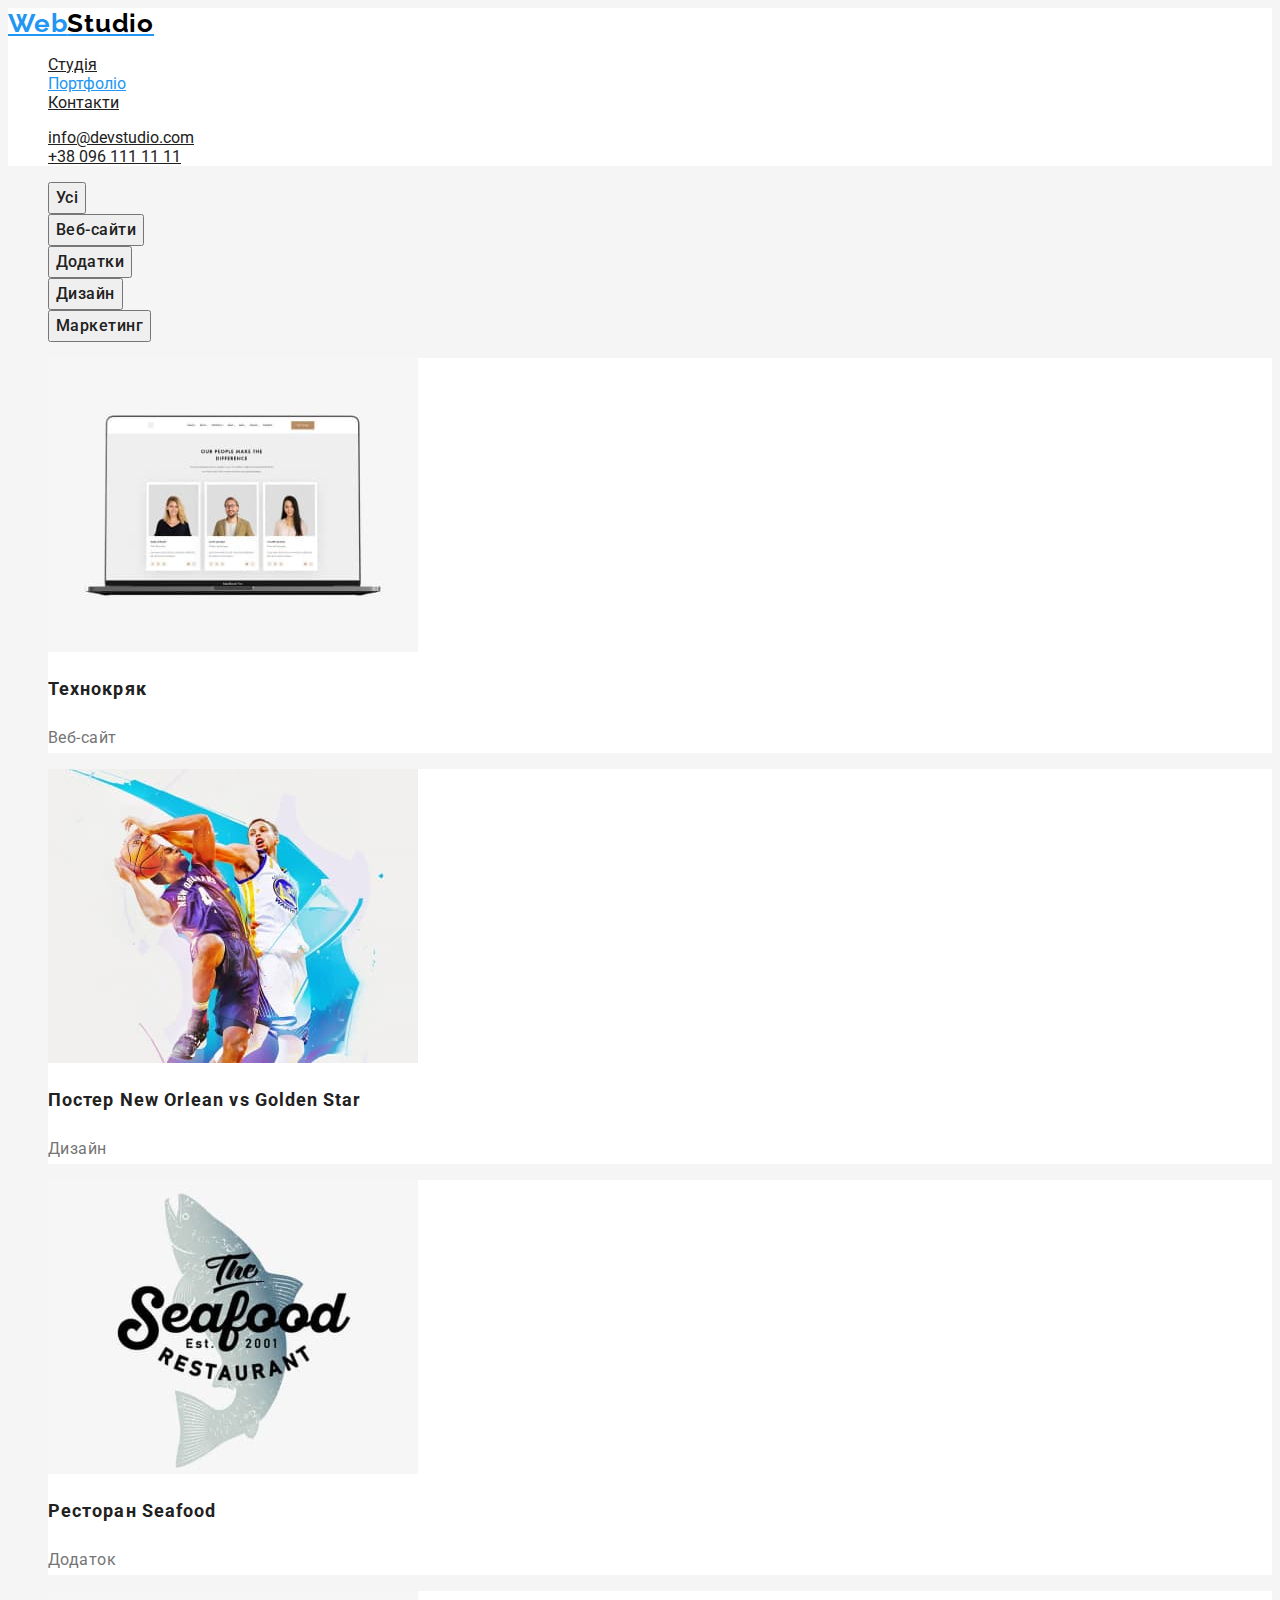
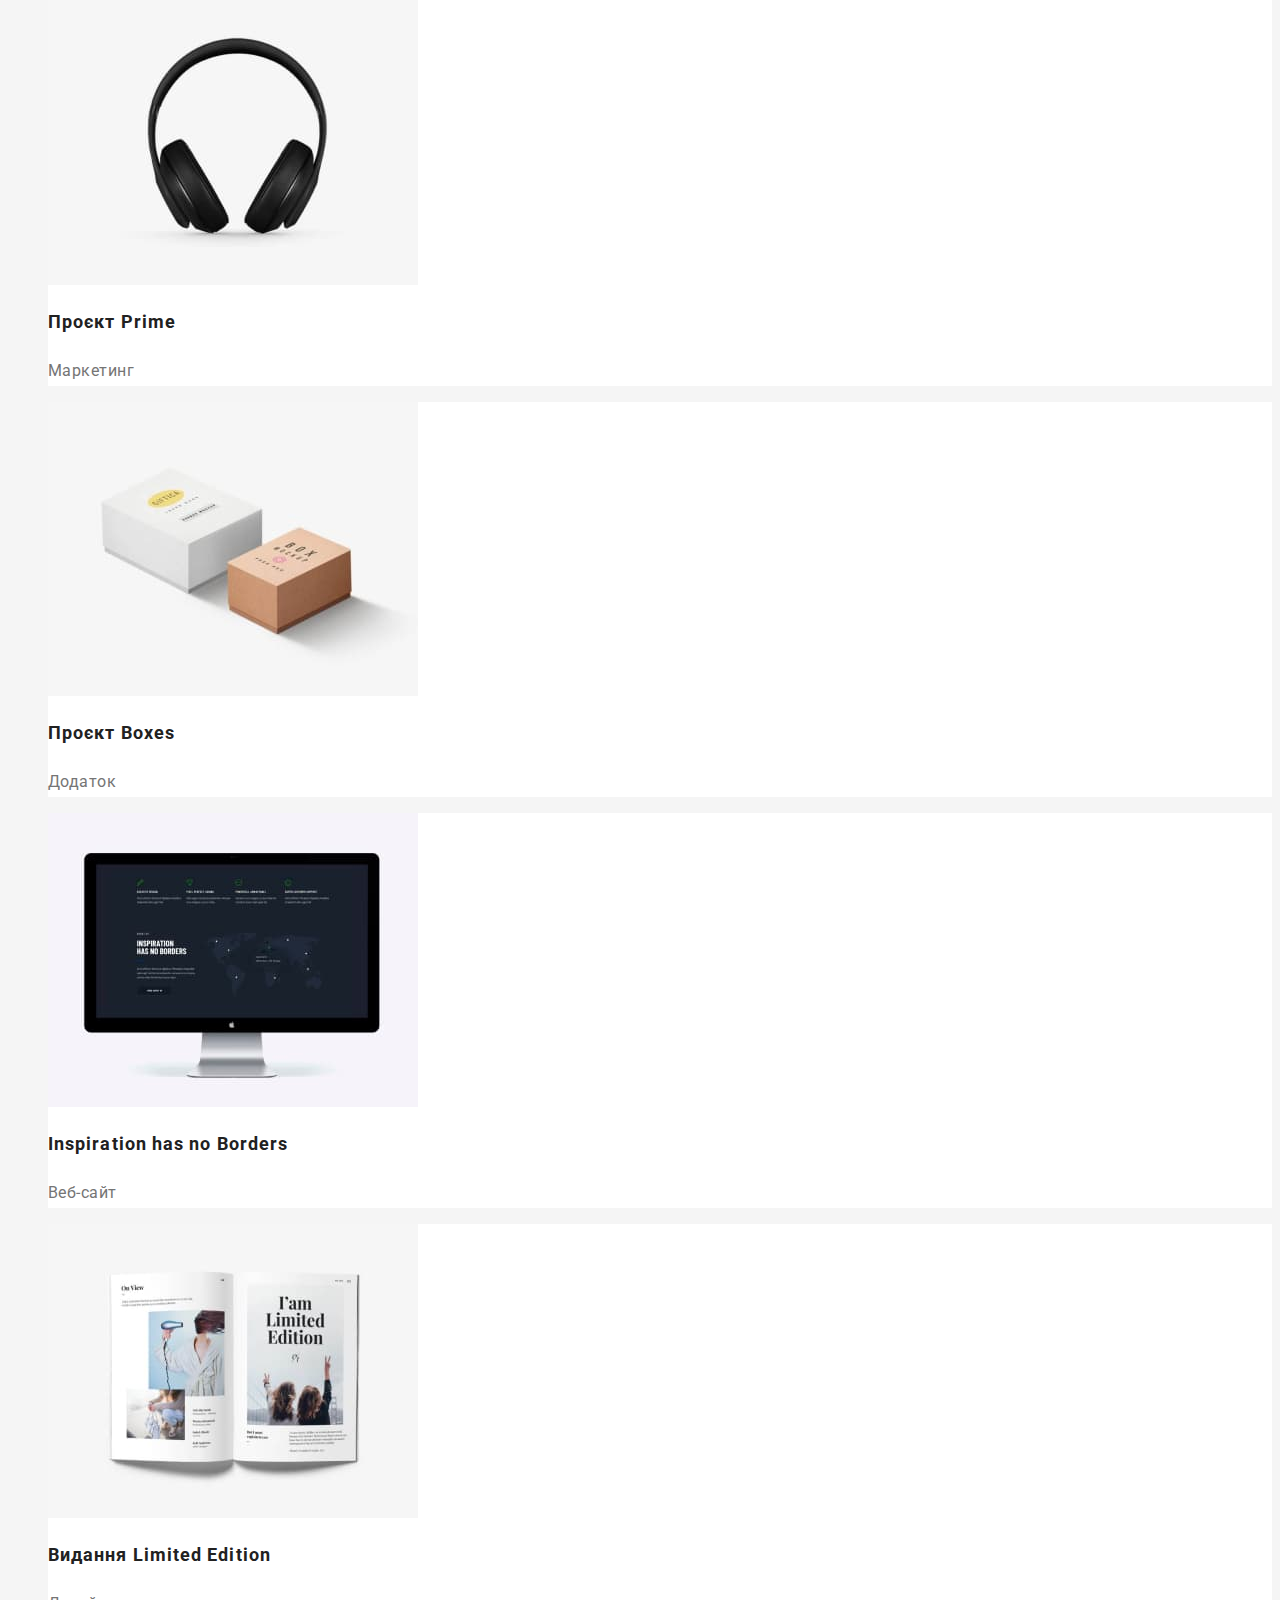
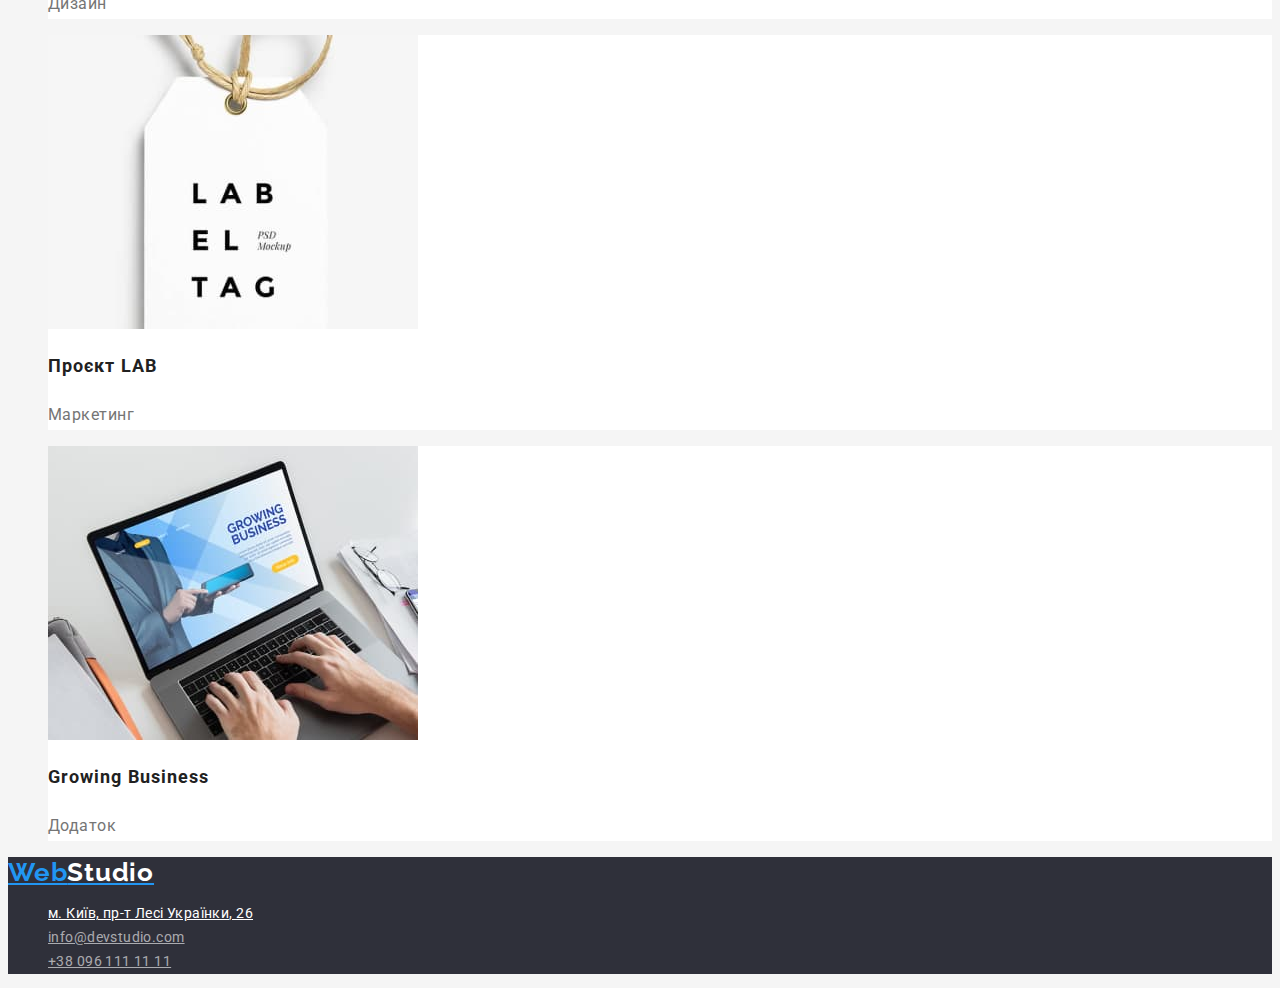
==== portfolio.html @ 9c03d6b7 "Портфоліо, css" ====
<!DOCTYPE html>
<html lang="uk">
  <head>
    <meta charset="UTF-8" />
    <meta http-equiv="X-UA-Compatible" content="IE=edge" />
    <meta name="viewport" content="width=device-width, initial-scale=1.0" />
    <title>Портфоліо</title>
    <link rel="preconnect" href="https://fonts.googleapis.com" />
    <link rel="preconnect" href="https://fonts.gstatic.com" crossorigin />
    <link
      href="https://fonts.googleapis.com/css2?family=Raleway:wght@700&family=Roboto:wght@400;500;700;900&display=swap"
      rel="stylesheet"
    />
    <link rel="stylesheet" href="./css/styles.css" />
  </head>
  <body>
    <header class="header">
      <nav>
        <a href="./index.html" class="logo"
          >Web<span class="header-logo">Studio</span>
        </a>
        <ul class="site-nav list">
          <li><a href="./index.html" class="link">Студія</a></li>
          <li><a href="./portfolio.html" class="link current">Портфоліо</a></li>
          <li><a href="#" class="link">Контакти</a></li>
        </ul>
      </nav>
      <ul class="site-nav list">
        <li>
          <a href="mailto:info@devstudio.com" class="link"
            >info@devstudio.com</a
          >
        </li>
        <li>
          <a href="tel:+380961111111" class="link">+38 096 111 11 11</a>
        </li>
      </ul>
    </header>
    <main>
      <h1 class="visually-hidden">Портфоліо</h1>
      <ul class="filters list">
        <li><button type="button" class="filter-button">Усі</button></li>
        <li><button type="button" class="filter-button">Веб-сайти</button></li>
        <li><button type="button" class="filter-button">Додатки</button></li>
        <li><button type="button" class="filter-button">Дизайн</button></li>
        <li><button type="button" class="filter-button">Маркетинг</button></li>
      </ul>
      <ul class="list">
        <li class="card">
          <img
            src="./imges/portfolio/portfolio_techno.jpg"
            alt="Фото людей"
            width="370"
          />
          <h2 class="card-title">Технокряк</h2>
          <p class="card-group">Веб-сайт</p>
        </li>
        <li class="card">
          <img
            src="./imges/portfolio/portfolio_poster.jpg"
            alt="Постер баскетбол"
            width="370"
          />
          <h2 class="card-title">
            Постер <span lang="en">New Orlean vs Golden Star</span>
          </h2>
          <p class="card-group">Дизайн</p>
        </li>
        <li class="card">
          <img
            src="./imges/portfolio/portfolio_seafood.jpg"
            alt="Реклама ресторана"
            width="370"
          />
          <h2 class="card-title">Ресторан <span lang="en">Seafood</span></h2>
          <p class="card-group">Додаток</p>
        </li>
        <li class="card">
          <img
            src="./imges/portfolio/portfolio_prime.jpg"
            alt="Навушники"
            width="370"
          />
          <h2 class="card-title">Проєкт <span lang="en">Prime</span></h2>
          <p class="card-group">Маркетинг</p>
        </li>
        <li class="card">
          <img
            src="./imges/portfolio/portfolio_boxes.jpg"
            alt="Коробки"
            width="370"
          />
          <h2 class="card-title">Проєкт <span lang="en">Boxes</span></h2>
          <p class="card-group">Додаток</p>
        </li>
        <li class="card">
          <img
            src="./imges/portfolio/portfolio_web.jpg"
            alt="Монітор"
            width="370"
          />
          <h2 lang="en" class="card-title">Inspiration has no Borders</h2>
          <p class="card-group">Веб-сайт</p>
        </li>
        <li class="card">
          <img
            src="./imges/portfolio/portfolio_magazine.jpg"
            alt="Журнал"
            width="370"
          />
          <h2 class="card-title">
            Видання <span lang="en">Limited Edition</span>
          </h2>
          <p class="card-group">Дизайн</p>
        </li>
        <li class="card">
          <img
            src="./imges/portfolio/portfolio_lab.jpg"
            alt="Бірка"
            width="370"
          />
          <h2 class="card-title">Проєкт <span lang="en">LAB</span></h2>
          <p class="card-group">Маркетинг</p>
        </li>
        <li class="card">
          <img
            src="./imges/portfolio/portfolio_addition.jpg"
            alt="Людина друкує на ноутбуці"
            width="370"
          />
          <h2 lang="en" class="card-title">Growing Business</h2>
          <p class="card-group">Додаток</p>
        </li>
      </ul>
    </main>
    <footer class="footer">
      <a href="./index.html" class="logo"
        >Web<span class="footer-logo">Studio</span>
      </a>
      <address class="address">
        <ul class="list">
          <li>
            <a
              href="https://goo.gl/maps/w4y6q6hP8srMPXTD6"
              target="_blank"
              rel="noopener noreferrer nofollow"
              class="location"
              >м. Київ, пр-т Лесі Українки, 26</a
            >
          </li>
          <li>
            <a href="mailto:info@devstudio.com" class="link"
              >info@devstudio.com</a
            >
          </li>
          <li>
            <a href="tel:+380961111111" class="link">+38 096 111 11 11</a>
          </li>
        </ul>
      </address>
    </footer>
  </body>
</html>
---- css/styles.css ----
/* колір заголовків #212121 */
/* другорядний колір тексту #757575*/
/* Білий #FFFFFF */
/* акцент #2196F3 */
/* лого чорний #000000 */
/* основний колір фона  #F5F5F5; */
/* колір шапки  #FFFFFF*/
/* другорядний колір фона  #F5F4FA; */
/*  */
:root {
  --title-text-color: #212121;
  --text-color: #757575;
  --accent-color: #2196f3;
  --primary-background-color: #f5f5f5;
  --secondary-background-color: #f5f4fa;
  --hero-background-color: #2f303a;
  --header-background-color: #ffffff;
  --white-color: #ffffff;
  --black-color: #000000;
  --button-activ-background-color: #188ce8;
  --address-color: rgba(255, 255, 255, 0.6);
}
body {
  font-family: "Roboto", sans-serif;
  background-color: var(--primary-background-color);
  color: var(--title-text-color);
}
.list {
  list-style: none;
}
/* Header */
.header {
  background-color: var(--header-background-color);
}
/* Лого */

.logo {
  font-family: "Raleway";
  font-weight: 700;
  font-size: 26px;
  line-height: 1.19;
  color: var(--accent-color);
  letter-spacing: 0.03em;
}
.header-logo {
  color: var(--black-color);
}
.footer-logo {
  color: var(--white-color);
}
/* Site nav */
.site-nav .link {
  color: var(--title-text-color);
}

.site-nav .link:hover,
.site-nav .link:focus {
  color: var(--accent-color);
}
.site-nav .link.current {
  color: var(--accent-color);
}

/* Hero */

.hero {
  background-color: var(--hero-background-color);
}
.hero-title {
  font-weight: 900;
  font-size: 44px;
  line-height: 1.36;
  text-align: center;
  letter-spacing: 0.06em;
  text-transform: uppercase;
  color: var(--white-color);
}
.button {
  font-family: inherit;
  color: var(--white-color);
  background-color: var(--accent-color);
  font-weight: 700;
  font-size: 16px;
  line-height: 1.88;
  align-items: center;
  text-align: center;
  letter-spacing: 0.06em;
}
.button:hover,
.button:focus {
  background-color: var(--button-activ-background-color);
}
/* Section */

.section-title {
  font-family: "Roboto";
  font-weight: 700;
  font-size: 36px;
  line-height: 1.17;
  text-align: center;
  letter-spacing: 0.03em;
  color: var(--title-text-color);
}
.card {
  background-color: var(--white-color);
}
.team {
  background-color: var(--secondary-background-color);
  font-size: 16px;
  line-height: 1.19;
  text-align: center;
  letter-spacing: 0.03em;
}
.team .name {
  font-weight: 500;
  color: var(--title-text-color);
}
.team .job {
  font-weight: 400;
  color: var(--text-color);
}

/* Features */

.features .title {
  font-weight: 700;
  font-size: 14px;
  line-height: 1.14;
  letter-spacing: 0.03em;
  text-transform: uppercase;
  color: var(--title-text-color);
}
.features .text {
  font-weight: 400;
  font-size: 14px;
  line-height: 1.71;
  letter-spacing: 0.03em;
  color: var(--text-color);
}
.visually-hidden {
  position: absolute;
  white-space: nowrap;
  width: 1px;
  height: 1px;
  overflow: hidden;
  border: 0;
  padding: 0;
  clip: rect(0 0 0 0);
  clip-path: inset(50%);
  margin: -1px;
}
/* Footer */
.footer {
  background-color: var(--hero-background-color);
}
.address {
  font-style: normal;
  font-size: 14px;
  line-height: 1.71;
  letter-spacing: 0.03em;
}
.address .location {
  color: var(--white-color);
}
.address .link {
  color: var(--address-color);
}
.address .link:hover,
.address .link:focus,
.address .location:hover,
.address .location:focus {
  color: var(--accent-color);
}

/* Портфоліо */
.filter-button {
  font-family: inherit;
  font-weight: 500;
  font-size: 16px;
  line-height: 1.63;
  text-align: center;
  letter-spacing: 0.03em;
  color: var(--title-text-color);
}
.filter-button:hover,
.filter-button:focus {
  color: var(--white-color);
  background-color: var(--accent-color);
}
.card-title {
  font-weight: 700;
  font-size: 18px;
  line-height: 2;
  letter-spacing: 0.06em;
  color: var(--title-text-color);
}
.card-group {
  font-size: 16px;
  line-height: 1.88;
  letter-spacing: 0.03em;
  color: var(--text-color);
}
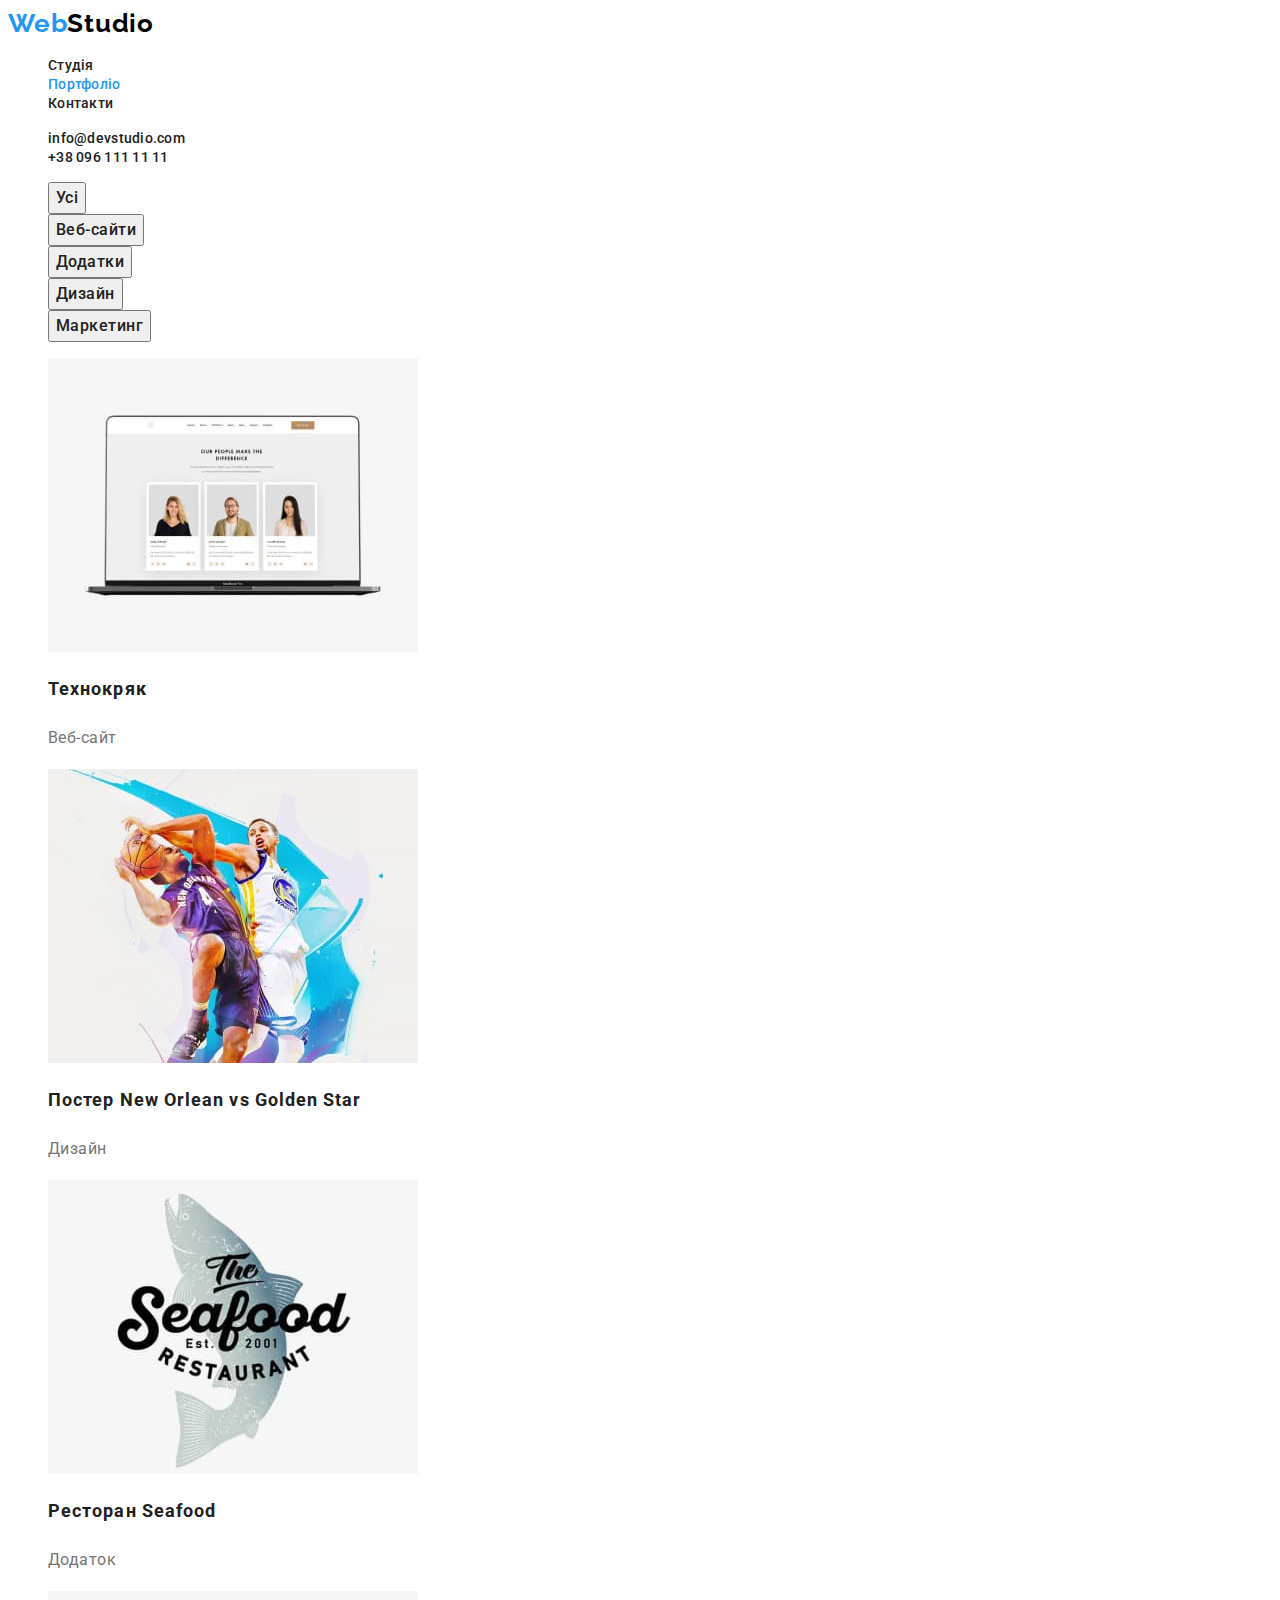
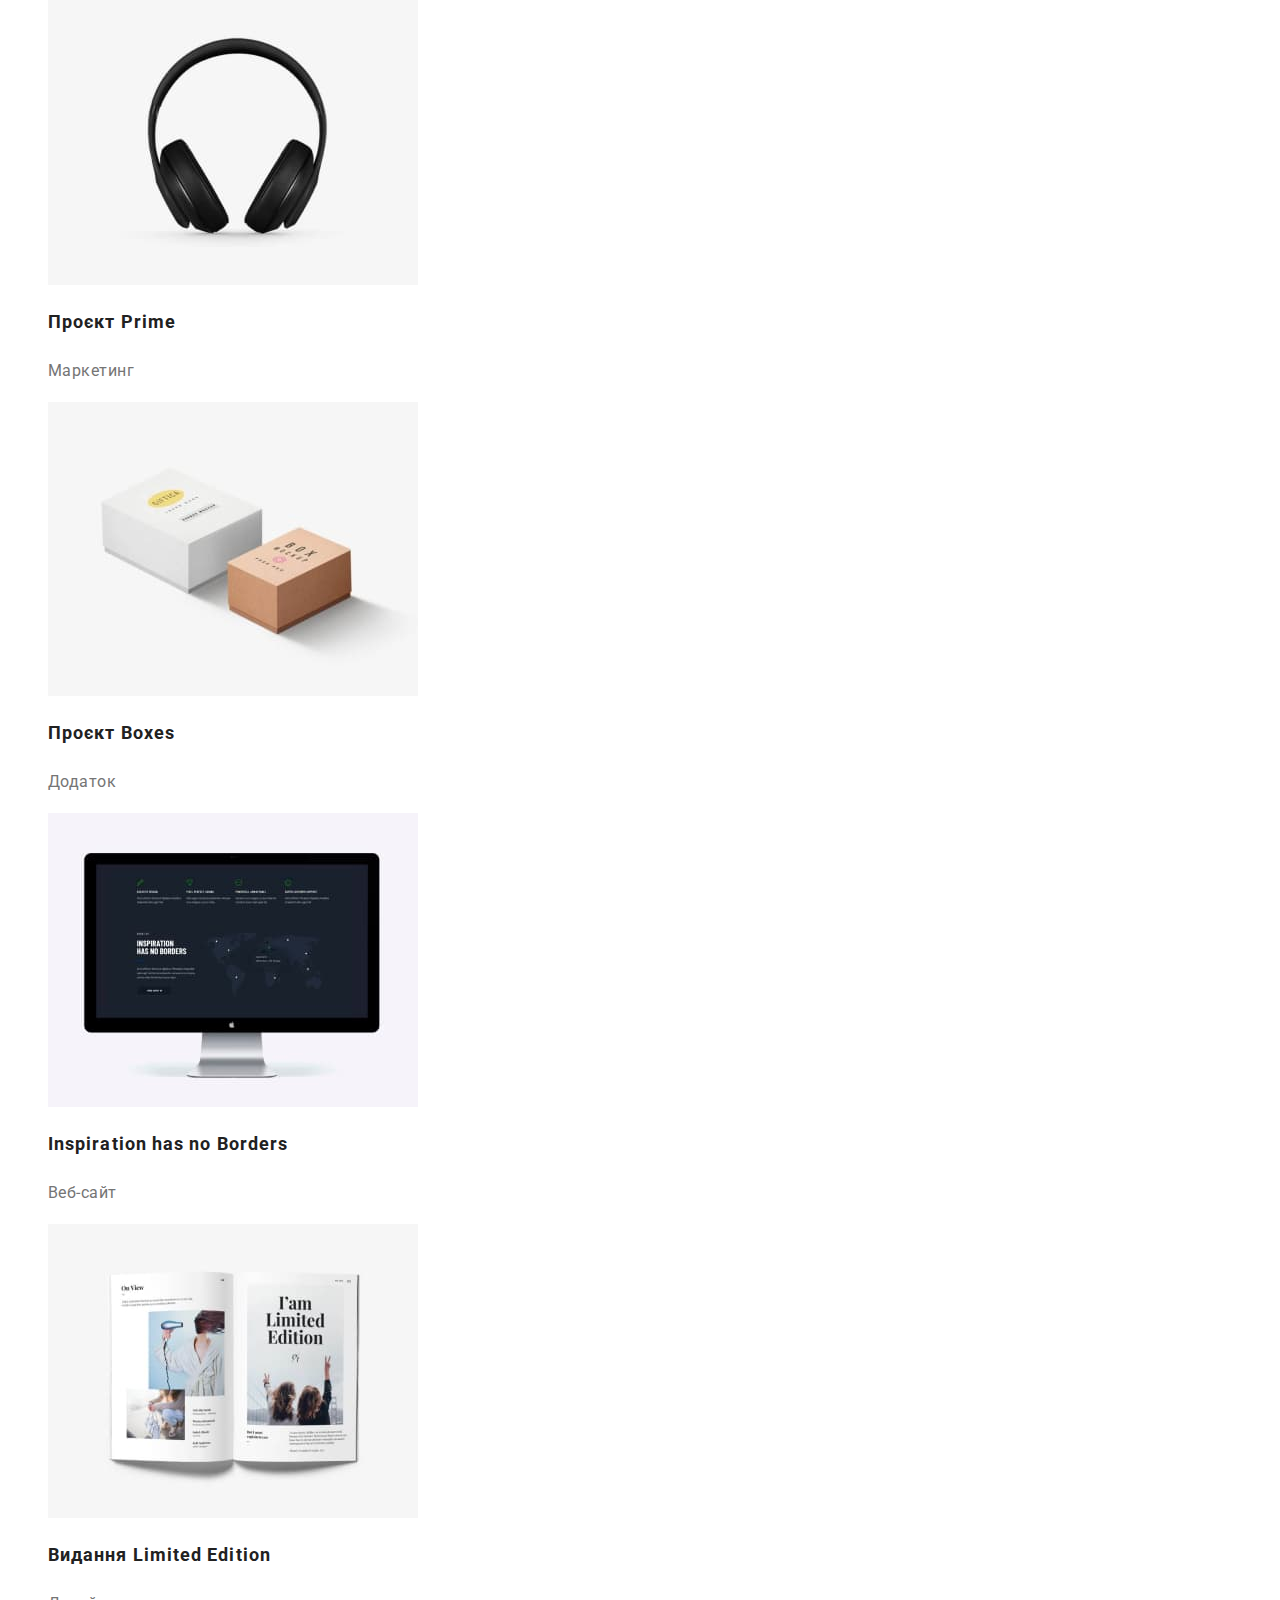
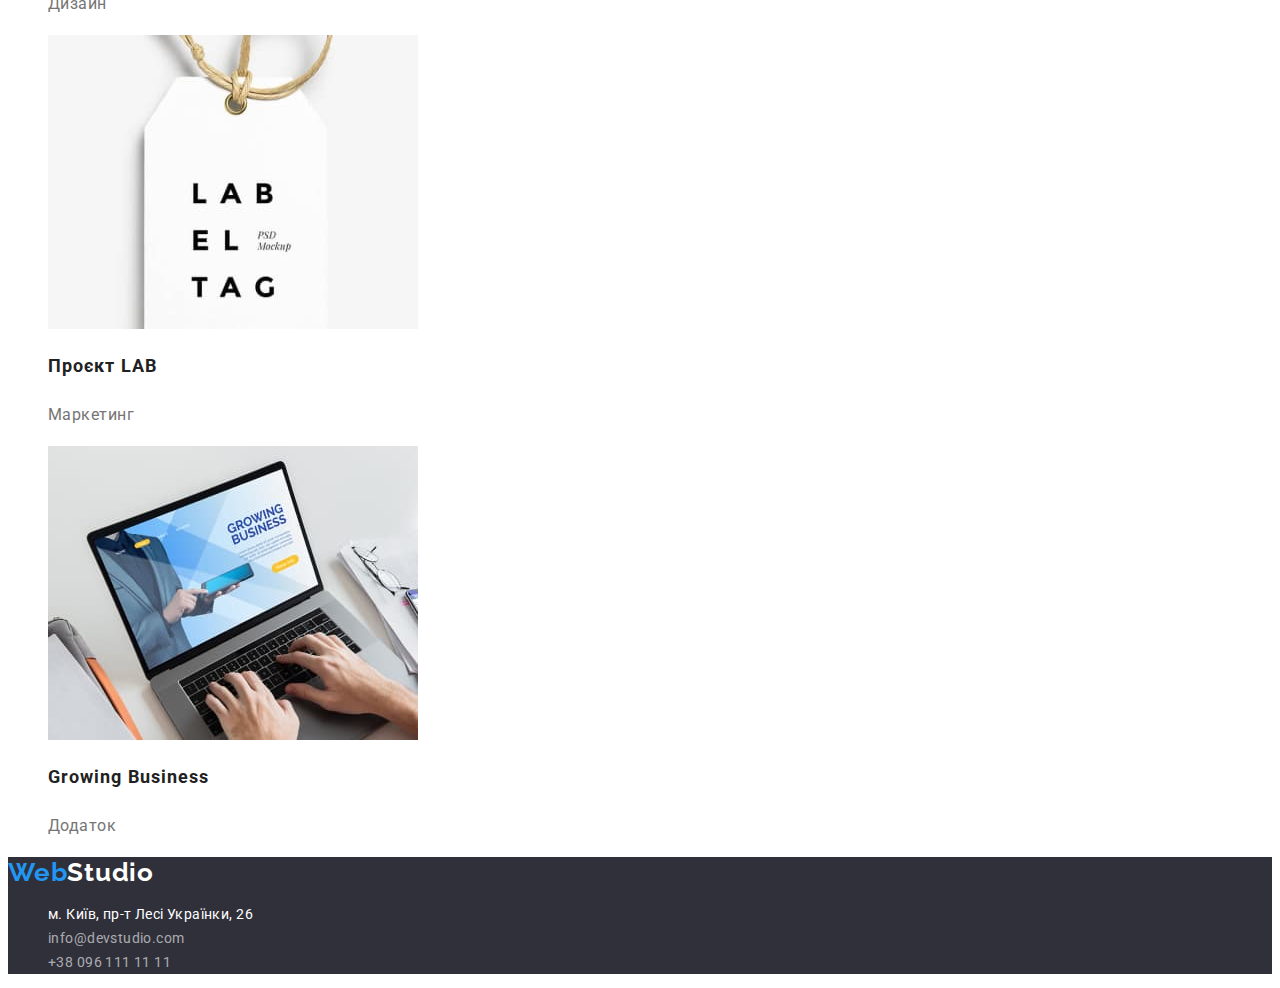
==== commit 41dd25d2: "Виправлені помилки згідно зауважень ментора" ====
--- a/portfolio.html
+++ b/portfolio.html
@@ -16,7 +16,7 @@
   <body>
     <header class="header">
       <nav>
-        <a href="./index.html" class="logo"
+        <a href="./index.html" class="logo link"
           >Web<span class="header-logo">Studio</span>
         </a>
         <ul class="site-nav list">
@@ -134,7 +134,7 @@
       </ul>
     </main>
     <footer class="footer">
-      <a href="./index.html" class="logo"
+      <a href="./index.html" class="logo link"
         >Web<span class="footer-logo">Studio</span>
       </a>
       <address class="address">
--- a/css/styles.css
+++ b/css/styles.css
@@ -22,7 +22,6 @@
 }
 body {
   font-family: "Roboto", sans-serif;
-  background-color: var(--primary-background-color);
   color: var(--title-text-color);
 }
 .list {
@@ -47,9 +46,17 @@
 }
 .footer-logo {
   color: var(--white-color);
+  text-decoration: none;
 }
 /* Site nav */
+.link {
+  text-decoration: none;
+}
 .site-nav .link {
+  font-weight: 500;
+  font-size: 14px;
+  line-height: 16px;
+  letter-spacing: 0.02em;
   color: var(--title-text-color);
 }
 
@@ -82,8 +89,6 @@
   font-weight: 700;
   font-size: 16px;
   line-height: 1.88;
-  align-items: center;
-  text-align: center;
   letter-spacing: 0.06em;
 }
 .button:hover,
@@ -93,7 +98,6 @@
 /* Section */
 
 .section-title {
-  font-family: "Roboto";
   font-weight: 700;
   font-size: 36px;
   line-height: 1.17;
@@ -106,17 +110,21 @@
 }
 .team {
   background-color: var(--secondary-background-color);
+  text-align: center;
+  letter-spacing: 0.03em;
+}
+.team .name {
+  font-weight: 500;
   font-size: 16px;
   line-height: 1.19;
   text-align: center;
   letter-spacing: 0.03em;
-}
-.team .name {
-  font-weight: 500;
   color: var(--title-text-color);
 }
 .team .job {
-  font-weight: 400;
+  line-height: 1.19;
+  text-align: center;
+  letter-spacing: 0.03em;
   color: var(--text-color);
 }
 
@@ -131,7 +139,6 @@
   color: var(--title-text-color);
 }
 .features .text {
-  font-weight: 400;
   font-size: 14px;
   line-height: 1.71;
   letter-spacing: 0.03em;
@@ -156,14 +163,16 @@
 .address {
   font-style: normal;
   font-size: 14px;
-  line-height: 1.71;
+  line-height: 24px;
   letter-spacing: 0.03em;
 }
 .address .location {
   color: var(--white-color);
+  text-decoration: none;
 }
 .address .link {
   color: var(--address-color);
+  text-decoration: none;
 }
 .address .link:hover,
 .address .link:focus,
@@ -195,7 +204,6 @@
   color: var(--title-text-color);
 }
 .card-group {
-  font-size: 16px;
   line-height: 1.88;
   letter-spacing: 0.03em;
   color: var(--text-color);
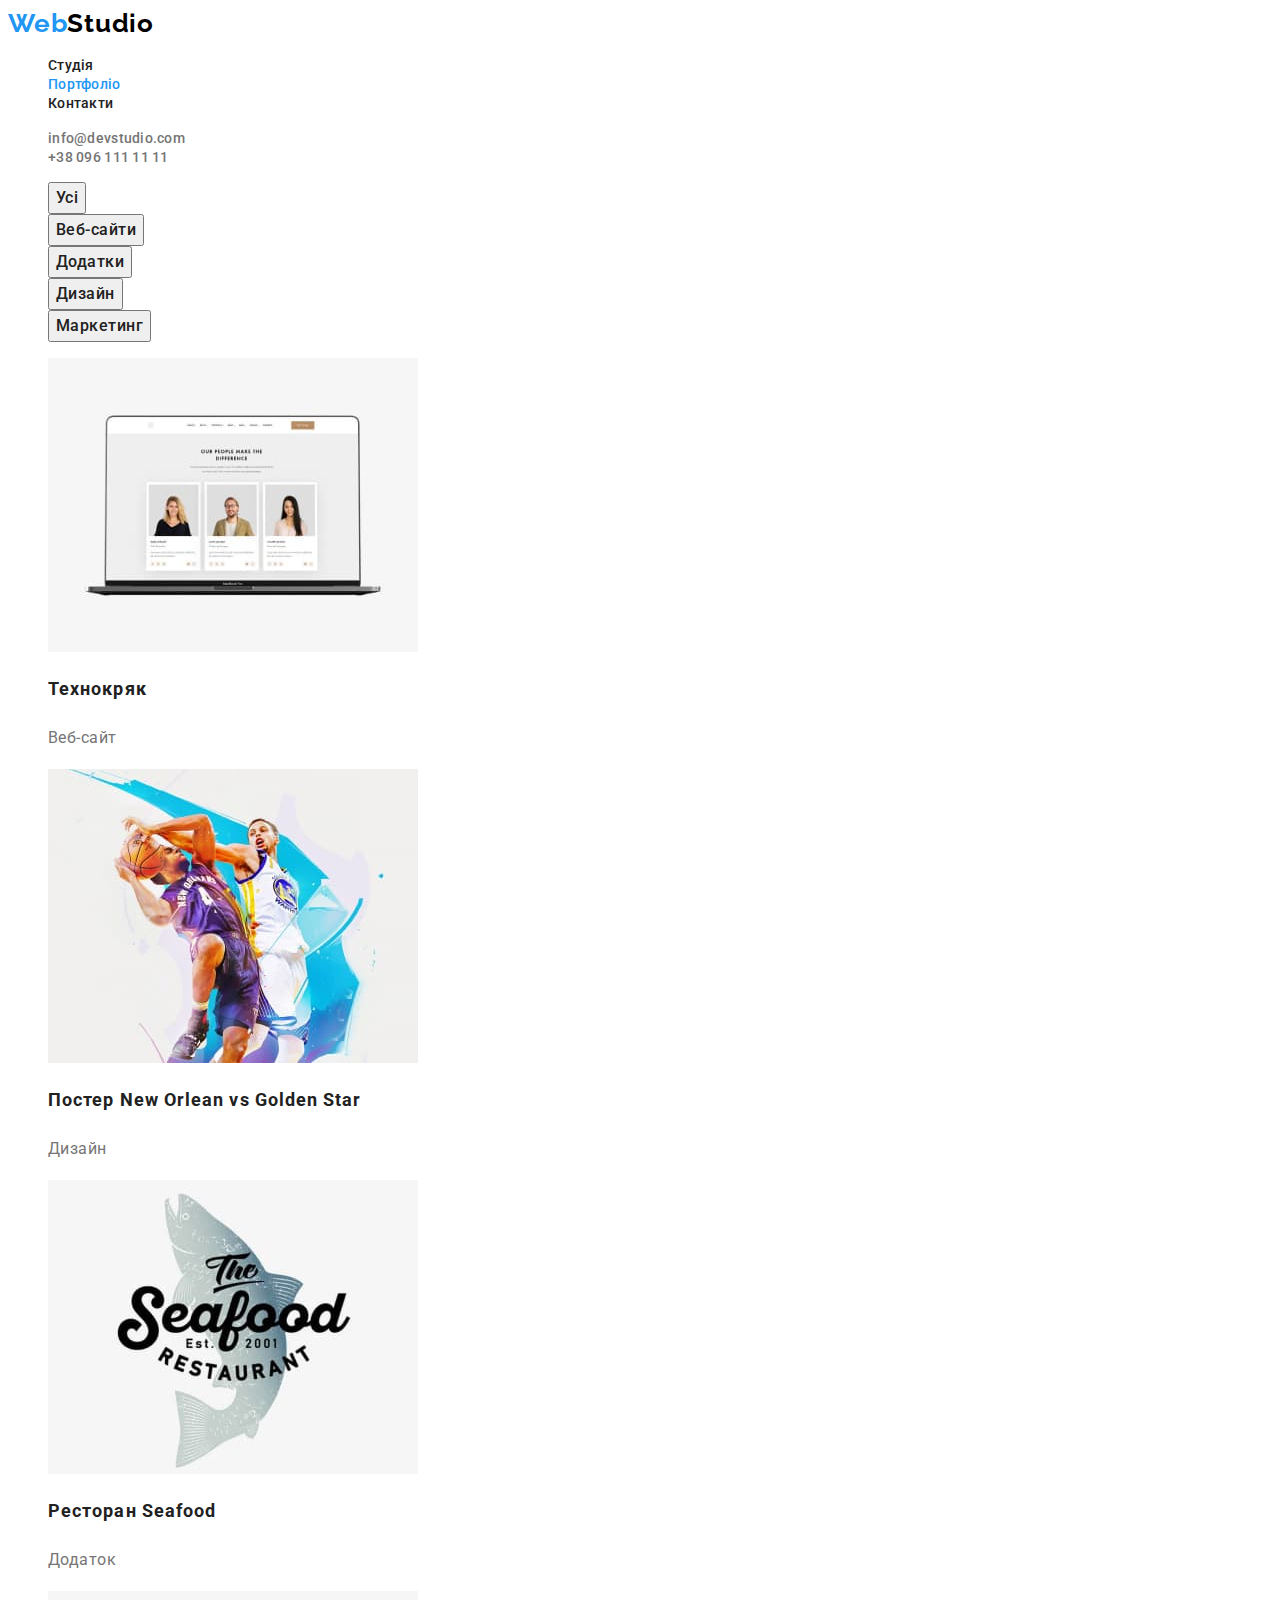
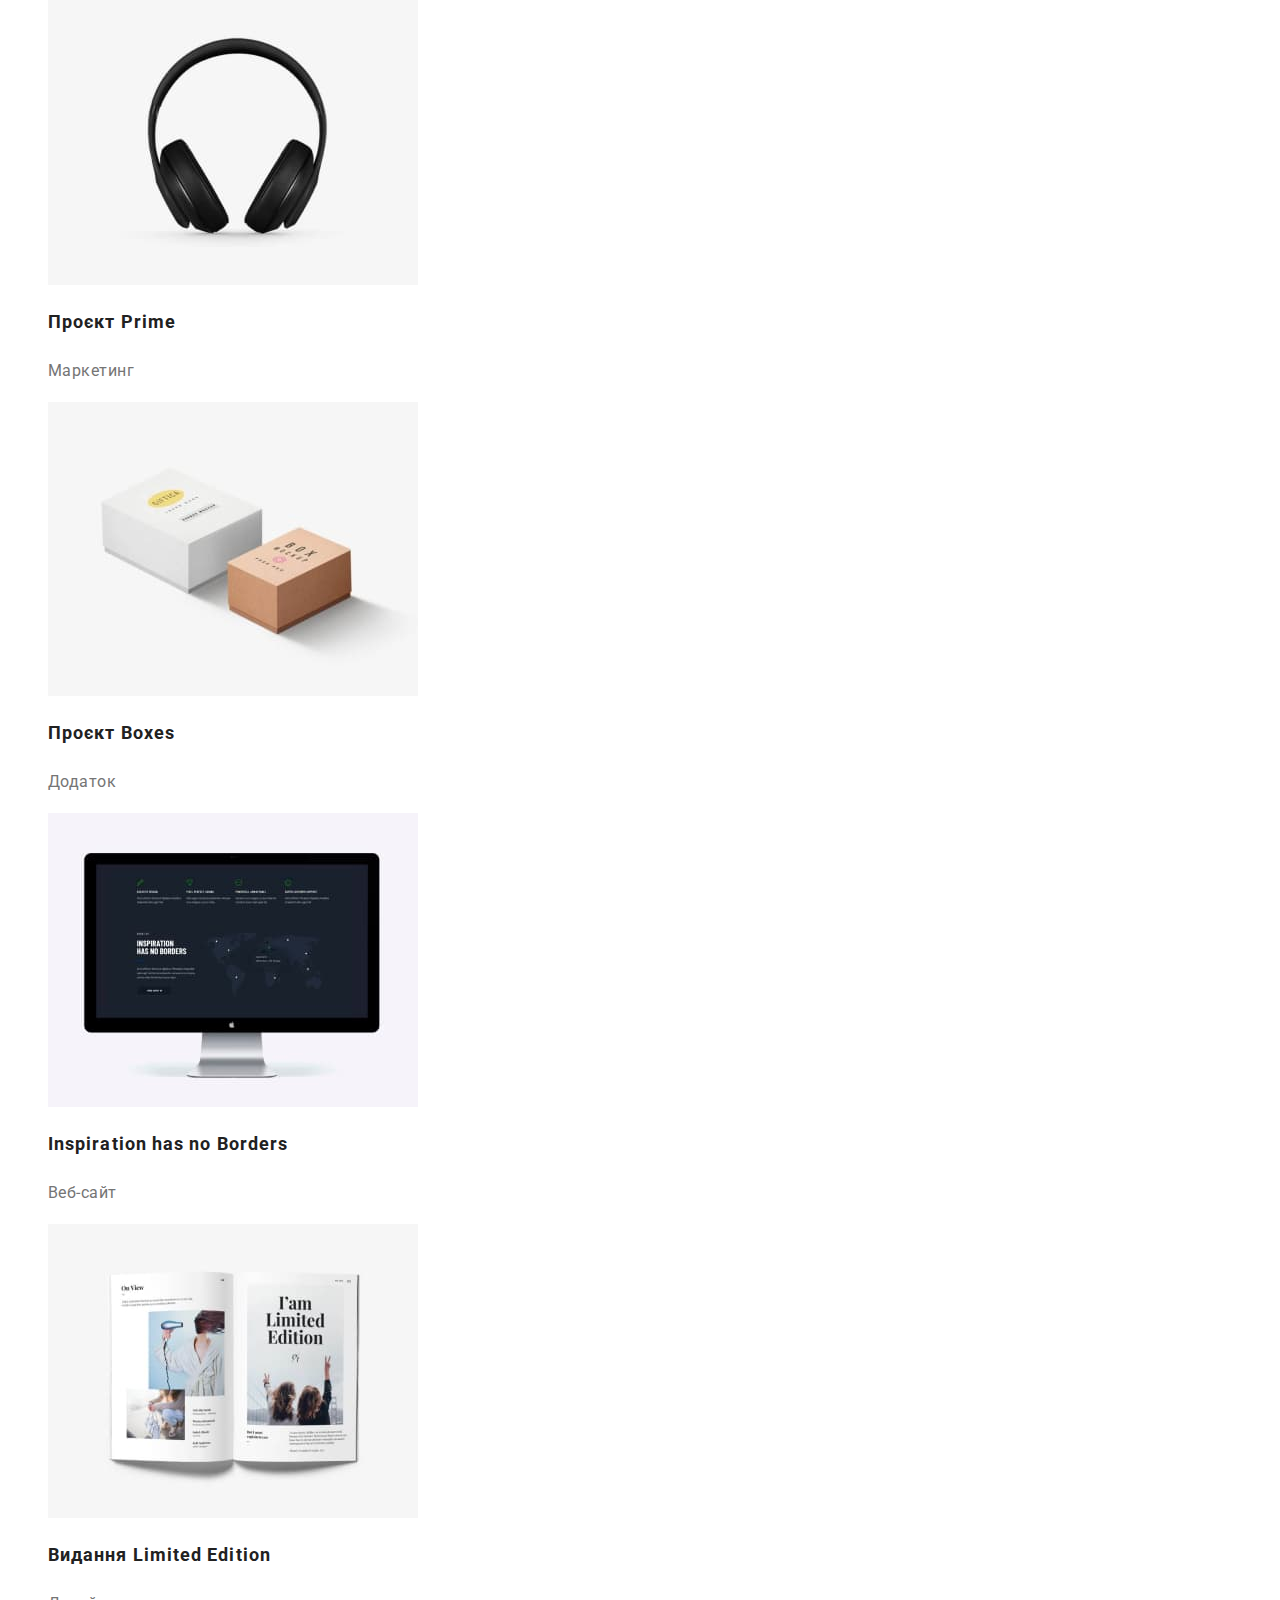
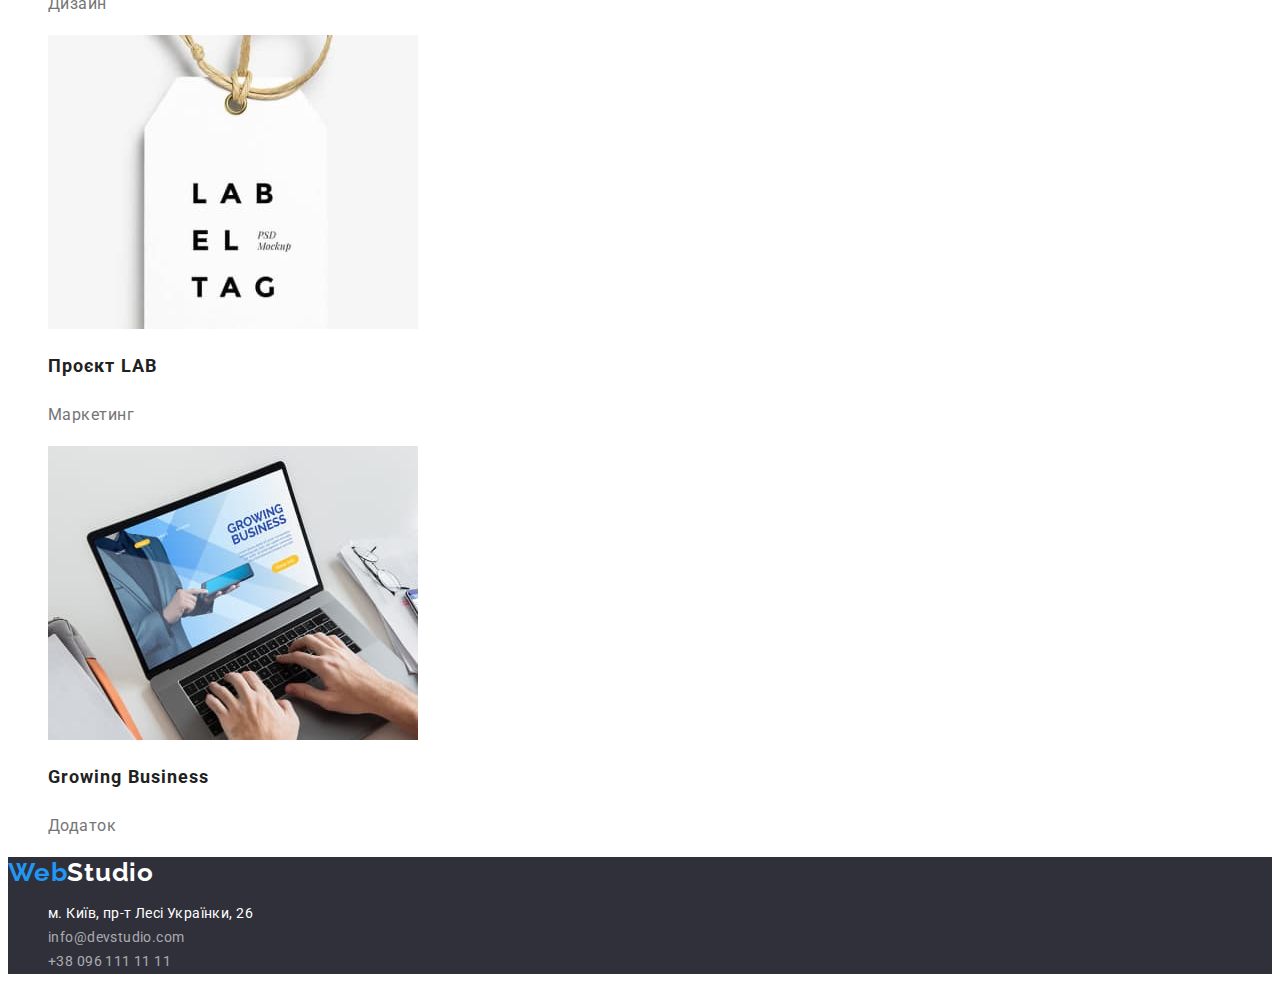
==== commit cab68c7a: "Змінено колір контактів, перераховано  line-height" ====
--- a/portfolio.html
+++ b/portfolio.html
@@ -27,12 +27,12 @@
       </nav>
       <ul class="site-nav list">
         <li>
-          <a href="mailto:info@devstudio.com" class="link"
+          <a href="mailto:info@devstudio.com" class="link contact"
             >info@devstudio.com</a
           >
         </li>
         <li>
-          <a href="tel:+380961111111" class="link">+38 096 111 11 11</a>
+          <a href="tel:+380961111111" class="link contact">+38 096 111 11 11</a>
         </li>
       </ul>
     </header>
--- a/css/styles.css
+++ b/css/styles.css
@@ -55,9 +55,12 @@
 .site-nav .link {
   font-weight: 500;
   font-size: 14px;
-  line-height: 16px;
+  line-height: 1.15;
   letter-spacing: 0.02em;
   color: var(--title-text-color);
+}
+.site-nav .contact {
+  color: var(--text-color);
 }
 
 .site-nav .link:hover,
@@ -163,7 +166,7 @@
 .address {
   font-style: normal;
   font-size: 14px;
-  line-height: 24px;
+  line-height: 1.71;
   letter-spacing: 0.03em;
 }
 .address .location {
